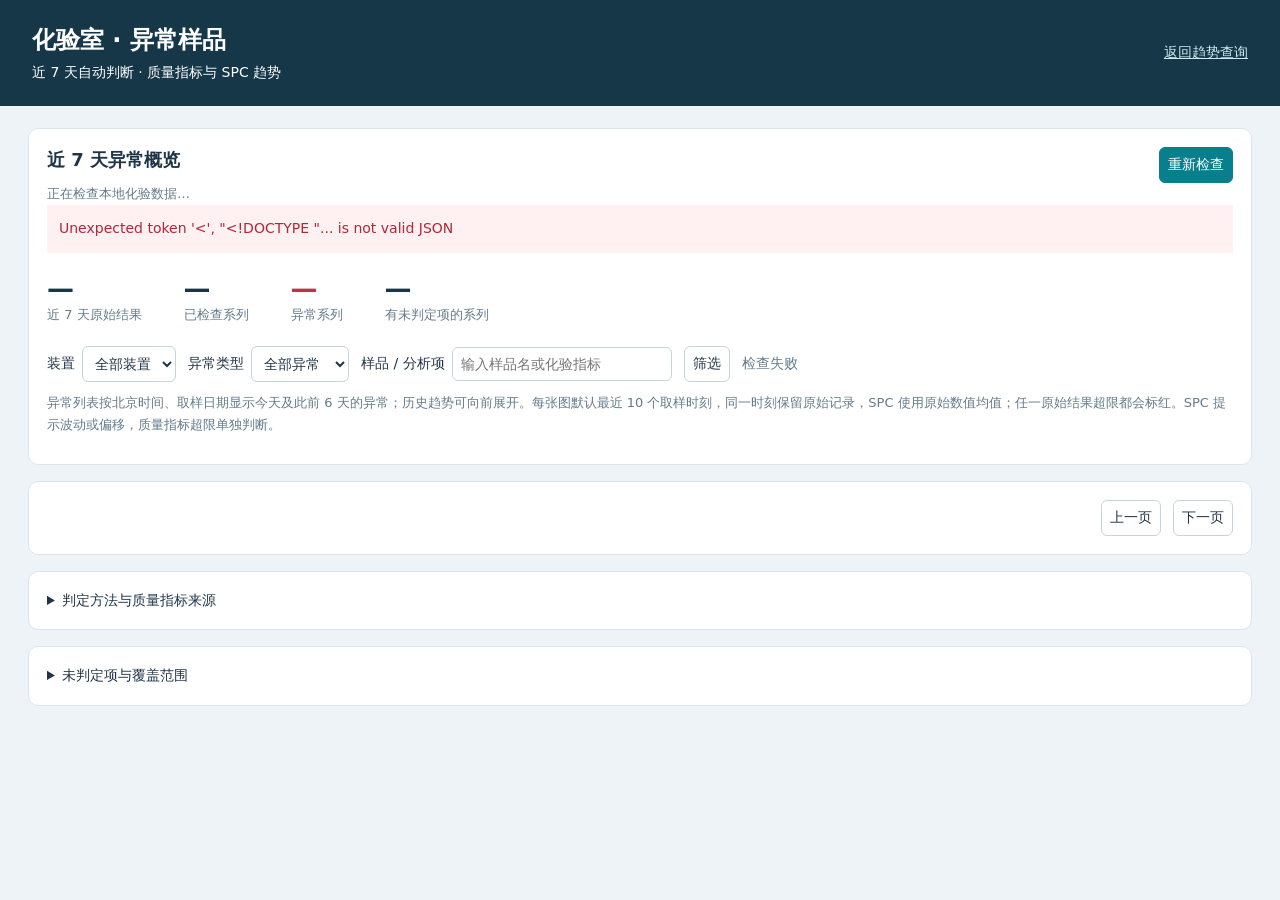
==== templates/anomalies.html @ 015050c6 "Add recent lab anomaly monitoring with SPC and F0 limits" ====
<!doctype html>
<html lang="zh-CN"><head><meta charset="utf-8"><meta name="viewport" content="width=device-width,initial-scale=1"><link rel="icon" href="data:,"><title>化验室 · 异常样品</title>
<style>
:root{font-family:"Microsoft YaHei",system-ui,sans-serif;color:#203547;background:#eef3f7;font-size:14px}*{box-sizing:border-box}body{margin:0}header{background:#153748;color:white;padding:24px 32px;display:flex;justify-content:space-between;align-items:center;gap:20px}header h1{font-size:24px;margin:0 0 8px}a{color:#087f8c}header a{color:#cbeaf0}main{max-width:1520px;margin:auto;padding:22px 28px}section,article,details.rules{background:white;border:1px solid #dce5ec;border-radius:10px;padding:18px;margin-bottom:16px}h2{font-size:18px;margin:0 0 10px}h3{font-size:17px;margin:0}p{line-height:1.75;margin:10px 0}.row{display:flex;gap:12px;align-items:center;flex-wrap:wrap}.between{justify-content:space-between}.muted{color:#647b8b;font-size:13px;line-height:1.7}.metrics{display:flex;gap:42px;flex-wrap:wrap;margin:20px 0}.metrics b{display:block;font-size:27px;color:#153748}.metrics .red b{color:#bb3545}button,input,select{font:inherit;border:1px solid #c6d4dd;border-radius:6px;padding:8px;background:white;color:#203547}button{cursor:pointer}button.primary{background:#087f8c;color:white;border-color:#087f8c}button:disabled{opacity:.5;cursor:wait}label{display:flex;align-items:center;gap:7px}.warning{background:#fff4df;color:#855208;border-left:4px solid #e7ad43;padding:12px;line-height:1.8;margin:12px 0}.error{background:#fff0f1;color:#af2839;padding:12px;line-height:1.7}.badge{display:inline-block;padding:4px 9px;border-radius:12px;background:#fff0f1;color:#b02b3b;font-size:12px;margin-right:5px}.badge.spc{background:#fff3e4;color:#a35b10}.card-head{margin-bottom:15px}.chart svg{width:100%;height:auto;display:block;min-height:230px}.legend{gap:18px;margin:8px 0}.legend span{display:flex;gap:6px;align-items:center;font-size:12px}.dot{display:inline-block;width:9px;height:9px;border-radius:50%;background:#087f8c}.dot.bad{background:#c63245}.card-message{background:#f4f8fa;padding:10px;border-radius:6px;line-height:1.8;margin:12px 0}.reasons{color:#9e2938;margin:8px 0;padding-left:20px;line-height:1.8}.table-wrap{overflow:auto;max-height:420px}table{border-collapse:collapse;width:100%;font-size:12px;min-width:700px}td,th{padding:9px;border-bottom:1px solid #e5edf2;text-align:left;vertical-align:top}th{background:#f4f7fa;position:sticky;top:0}tr.abnormal{background:#fff3f4;color:#a62a3b}summary{cursor:pointer;line-height:1.8}details.rules{padding:16px 18px}.empty{padding:45px 20px;text-align:center;line-height:2;color:#647b8b}.tooltip{position:fixed;max-width:390px;white-space:pre-line;pointer-events:none;background:#153748;color:white;padding:12px;border-radius:6px;font-size:12px;line-height:1.6;z-index:10;display:none}.spinner{color:#647b8b}.chart-error{color:#a62a3b}input[type=search]{min-width:220px}@media(max-width:700px){header{padding:18px;align-items:flex-start}header h1{font-size:21px}main{padding:12px}.metrics{gap:22px}.dates{align-items:flex-start}.dates label{flex-direction:column;align-items:flex-start}.chart svg{min-height:170px}article{padding:13px}}
</style></head><body>
<header><div><h1>化验室 · 异常样品</h1><div>近 7 天自动判断 · 质量指标与 SPC 趋势</div></div><a href="/lims">返回趋势查询</a></header>
<main><section><div class="row between"><h2>近 7 天异常概览</h2><button id="refresh" class="primary">重新检查</button></div>
<div id="window" class="muted">正在检查本地化验数据…</div><div id="error" role="alert" class="error" hidden></div><div id="freshness" class="warning" hidden></div>
<div class="metrics"><div><b id="records">—</b><span class="muted">近 7 天原始结果</span></div><div><b id="checked">—</b><span class="muted">已检查系列</span></div><div class="red"><b id="badCount">—</b><span class="muted">异常系列</span></div><div><b id="pendingCount">—</b><span class="muted">有未判定项的系列</span></div></div>
<div class="row"><label>装置 <select id="plant"><option value="">全部装置</option></select></label><label>异常类型 <select id="kind"><option value="">全部异常</option><option value="spec">指标超限</option><option value="spc">SPC 异常</option></select></label><label>样品 / 分析项 <input id="search" type="search" placeholder="输入样品名或化验指标"></label><button id="filter">筛选</button><span id="loading" class="spinner" aria-live="polite"></span></div>
<p class="muted">异常列表按北京时间、取样日期显示今天及此前 6 天的异常；历史趋势可向前展开。每张图默认最近 10 个取样时刻，同一时刻保留原始记录，SPC 使用原始数值均值；任一原始结果超限都会标红。SPC 提示波动或偏移，质量指标超限单独判断。</p>
</section>
<div id="cards" aria-live="polite"></div><section class="row between"><span id="pages" class="muted"></span><div class="row"><button id="prev">上一页</button><button id="next">下一页</button></div></section>
<details class="rules"><summary>判定方法与质量指标来源</summary><div id="method" class="muted"></div><p id="productStatus" class="warning"></p><div id="ruleList" class="table-wrap"></div></details>
<details class="rules"><summary id="pendingSummary">未判定项与覆盖范围</summary><p class="muted">未匹配限值、单位未确认、运行条件缺失、文本结果和 SPC 历史不足均列为未判定，不自动认定合格。这里最多展示 100 个系列。</p><div id="pendingList" class="table-wrap"></div></details>
</main><div id="tip" class="tooltip"></div>
<script>
const $=id=>document.getElementById(id);let page=1,requestId=0;
const node=(tag,text='',className='')=>{const n=document.createElement(tag);n.textContent=text;if(className)n.className=className;return n};
const number=v=>v==null?'—':Number(v.toPrecision(6)).toString();
async function api(path){const response=await fetch(path);const result=await response.json();if(!response.ok)throw Error(result.error||'请求失败');return result}
function table(headers,rows){const t=node('table'),head=node('thead'),tr=node('tr');headers.forEach(h=>tr.append(node('th',h)));head.append(tr);t.append(head);const body=node('tbody');for(const row of rows){const r=node('tr');row.forEach(v=>r.append(node('td',v==null?'—':String(v))));body.append(r)}t.append(body);return t}
function svgNode(tag,attrs={},text=''){const n=document.createElementNS('http://www.w3.org/2000/svg',tag);for(const[k,v]of Object.entries(attrs))n.setAttribute(k,v);n.textContent=text;return n}
function plot(root,data){
 root.replaceChildren();$('tip').style.display='none';const points=data.points,finite=points.filter(p=>Number.isFinite(p.value));
 for(const p of points.filter(p=>p.abnormal&&p.value==null))root.append(node('p',p.sampled_at.slice(0,10)+' · 文本异常：'+p.result_raw,'badge'));
 if(!finite.length){root.append(node('p','此范围没有原始数值测点；文本结果和触发原因见下方明细。','muted'));return}
 const W=1100,H=330,L=72,R=125,T=25,B=45;
 const times=points.map(p=>Date.parse(p.sampled_at.replace(' ','T')+'+08:00')),minT=Math.min(...times),maxT=Math.max(...times);
 const bounds=finite.flatMap(p=>[p.value,...(p.baseline?[p.baseline.lower,p.baseline.upper]:[])]);
 const limits=[];for(const r of data.specs||[]){if(r.condition)continue;const scale=unitFactor(data.unit,r.unit);if(scale==null)continue;const active=points.some(p=>p.sampled_at.slice(0,10)>=r.effective);if(!active)continue;for(const [v,label]of[[r.lower,'指标下限'],[r.upper,'指标上限']])if(v!=null){limits.push({v:v/scale,label:label+' '+number(v/scale),start:Date.parse(r.effective+'T00:00:00+08:00')});bounds.push(v/scale)}}
 let low=Math.min(...bounds),high=Math.max(...bounds);const pad=(high-low)*.13||Math.max(Math.abs(high)*.05,.1);low-=pad;high+=pad;
 const x=t=>L+(maxT===minT?.5:(t-minT)/(maxT-minT))*(W-L-R),y=v=>T+(high-v)/(high-low)*(H-T-B);
 const svg=svgNode('svg',{viewBox:`0 0 ${W} ${H}`,role:'img','aria-label':`${data.sample} ${data.analyte}，${points.length}个时刻，红色为异常`});
 for(let i=0;i<5;i++){const v=low+(high-low)*i/4,yy=y(v);svg.append(svgNode('line',{x1:L,x2:W-R,y1:yy,y2:yy,stroke:'#e2eaf0'}),svgNode('text',{x:L-9,y:yy+4,'text-anchor':'end',fill:'#647b8b','font-size':12},number(v)))}
 for(const b of limits){svg.append(svgNode('line',{x1:x(Math.max(minT,b.start)),x2:W-R,y1:y(b.v),y2:y(b.v),stroke:'#9a66aa','stroke-dasharray':'8 4'}),svgNode('text',{x:W-R+8,y:y(b.v)+4,fill:'#88589a','font-size':11},b.label))}
 for(const [field,color]of[['lower','#d09855'],['center','#91a3ae'],['upper','#d09855']]){let path='',open=false;for(let i=0;i<points.length;i++){const b=points[i].baseline;if(!b){open=false;continue}path+=(open?'L':'M')+x(times[i])+','+y(b[field])+' ';open=true}svg.append(svgNode('path',{d:path,fill:'none',stroke:color,'stroke-width':1,'stroke-dasharray':'4 4','data-baseline':field}))}
 let path='',open=false;for(let i=0;i<points.length;i++){const p=points[i];if(p.value==null){open=false;continue}path+=(open?'L':'M')+x(times[i])+','+y(p.value)+' ';open=true}svg.append(svgNode('path',{d:path,fill:'none',stroke:'#087f8c','stroke-width':2}));
 const tickIndexes=new Set();for(let i=0;i<Math.min(6,points.length);i++)tickIndexes.add(Math.round(i*(points.length-1)/Math.max(1,Math.min(6,points.length)-1)));
 for(const i of tickIndexes)svg.append(svgNode('text',{x:x(times[i]),y:H-14,'text-anchor':'middle',fill:'#647b8b','font-size':11},points[i].sampled_at.slice(0,10)));
 for(let i=0;i<points.length;i++){const p=points[i];if(p.value==null)continue;const color=p.abnormal?'#c63245':'#087f8c';const title=`${p.sampled_at}\n数值均值 ${number(p.value)} ${data.unit}\n原始结果：${p.result_raw}\n${p.reasons.map(r=>r.message+' · '+r.source).join('\n')||'未触发异常规则'}${p.pending.length?'\n未判定：'+p.pending.join('；'):''}`;
 const c=svgNode('circle',{cx:x(times[i]),cy:y(p.value),r:p.abnormal?5:3.5,fill:color,stroke:'white','stroke-width':1.3,tabindex:0,'aria-label':title,class:p.abnormal?'anomaly-point':'normal-point'});c.append(svgNode('title',{},title));const show=e=>{const tip=$('tip');tip.textContent=title;tip.style.display='block';const r=c.getBoundingClientRect();tip.style.left=Math.max(8,Math.min((e.clientX??r.x)+12,innerWidth-400))+'px';tip.style.top=Math.max(8,Math.min((e.clientY??r.y)+12,innerHeight-tip.offsetHeight-10))+'px'};c.onpointermove=show;c.onfocus=show;c.onpointerleave=c.onblur=()=>$('tip').style.display='none';svg.append(c);
 if(points.length<=20)svg.append(svgNode('text',{x:x(times[i]),y:y(p.value)-11,'text-anchor':'middle',fill:color,'font-size':11},number(p.value)))}
 root.append(svg);const legend=node('div','','row legend');for(const [text,cls]of[['一般测点','dot'],['异常测点','dot bad']]){const s=node('span',text);s.prepend(node('i','',cls));legend.append(s)}legend.append(node('span','橙色虚线：此前基线±3σ；灰色：中心线；紫色：适用指标限值'));root.append(legend);
}
function unitFactor(source,target){const norm=v=>v.normalize('NFKC').replace(/\s|[{}]/g,'').toLowerCase();const aliases={'%w/w':'%','w/%':'%','wt%':'%','%(w/w)':'%','g/ml':'g/cm3'};const s=aliases[norm(source)]||norm(source),t=aliases[norm(target)]||norm(target);if(s===t||(t==='1'&&!s))return 1;return {'g/m3|mg/m3':1000,'mg/m3|g/m3':.001,'kg/m3|g/cm3':.001,'g/cm3|kg/m3':1000}[s+'|'+t]??null}
function detailRows(root,data){root.replaceChildren();const t=table(['取样时间','均值 / 原始结果','判定与触发原因','未判定项'],data.points.map(p=>[p.sampled_at,number(p.value)+' '+data.unit+' / '+p.result_raw,p.reasons.map(r=>r.message+'（'+r.source+'）').join('；')||'未触发异常规则',p.pending.join('；')]));[...t.querySelectorAll('tbody tr')].forEach((r,i)=>{if(data.points[i].abnormal)r.className='abnormal'});root.append(t)}
function card(item){
 const article=node('article'),head=node('div','','row between card-head'),title=node('div');title.append(node('h3',item.plant+' / '+item.sample+' / '+item.analyte),node('div',(item.unit||'无单位')+' · '+(item.sample_type||'未标明类型')+' · 最近异常 '+item.last_abnormal.slice(0,10),'muted'));const tags=node('div');for(const kind of item.kinds)tags.append(node('span',kind==='spec'?'指标超限':'SPC 异常','badge '+(kind==='spc'?'spc':'')));head.append(title,tags);article.append(head);
 const info=node('div',`近7天 ${item.abnormal_points} 个异常时刻；最新结果 ${item.latest.result_raw} ${item.unit}（${item.latest.sampled_at.slice(0,10)}，${item.latest.abnormal?'异常':'未触发异常规则'}）`,'card-message');article.append(info);
 const reasons=node('ul','','reasons');for(const r of item.reasons)reasons.append(node('li',r.message+' · '+r.source));article.append(reasons);
 const controls=node('div','','row dates'),start=node('input'),end=node('input');start.type=end.type='date';start.setAttribute('aria-label','趋势开始日期');end.setAttribute('aria-label','趋势结束日期');for(const [text,input]of[['开始',start],['结束',end]]){const label=node('label',text);label.append(input);controls.append(label)}const apply=node('button','按日期查看'),reset=node('button','最近10点'),state=node('span','默认最近10个取样时刻','muted');controls.append(apply,reset,state);article.append(controls);const plotRoot=node('div','','chart');article.append(plotRoot);plot(plotRoot,item);
 const details=node('details'),summary=node('summary','测点明细与判定依据'),rows=node('div','','table-wrap');details.append(summary,rows);detailRows(rows,item);article.append(details);
 let id=0;async function update(defaultMode){const active=++id;apply.disabled=reset.disabled=true;state.textContent='加载中…';try{const p=new URLSearchParams(Object.fromEntries(['plant','sample','analyte','unit','sample_type'].map(k=>[k,item[k]])));if(!defaultMode){if(!start.value||!end.value)throw Error('请填写开始和结束日期');p.set('start',start.value);p.set('end',end.value)}const data=await api('/api/lims/anomaly-trend?'+p);if(active!==id)return;plot(plotRoot,data);detailRows(rows,data);if(defaultMode){start.value=end.value=''}state.textContent=(defaultMode?'最近10点':'自定义范围')+' · '+data.points.length+' 个时刻';state.className='muted'}catch(e){if(active===id){state.textContent=e.message;state.className='chart-error'}}finally{if(active===id)apply.disabled=reset.disabled=false}}
 apply.onclick=()=>update(false);reset.onclick=()=>update(true);return article;
}
async function refresh(){const id=++requestId;$('loading').textContent='检查中…';$('error').hidden=true;try{const p=new URLSearchParams({page,plant:$('plant').value,kind:$('kind').value,search:$('search').value});const d=await api('/api/lims/anomalies?'+p);if(id!==requestId)return;$('window').textContent=d.window_start+' 至 '+d.window_end+'（北京时间，按取样日期） · 本地最新取样 '+(d.latest_sample||'无数据');for(const [id,value]of[['records',d.recent_records],['checked',d.checked_series],['badCount',d.abnormal_series],['pendingCount',d.pending_count]])$(id).textContent=value.toLocaleString();$('freshness').hidden=!d.stale;$('freshness').textContent='本地数据库没有近7天的取样数据。请更新采集数据后重新检查；历史异常不会替代近7天异常。';const plant=$('plant').value;$('plant').replaceChildren(new Option('全部装置',''),...[...new Set([...d.plants,...(plant?[plant]:[])])].map(v=>new Option(v,v)));$('plant').value=plant;$('cards').replaceChildren(...d.items.map(card));if(!d.items.length)$('cards').append(node('section',d.stale?'当前没有近7天可检查数据。':d.checked_series?'当前筛选未发现近7天异常，请同时查看未判定项。':'近7天没有化验结果。','empty'));$('pages').textContent=`筛选后 ${d.total} 个异常系列 · 第 ${page} / ${Math.max(1,Math.ceil(d.total/d.page_size))} 页`;$('prev').disabled=page<=1;$('next').disabled=page*d.page_size>=d.total;$('productStatus').textContent=d.product_status;$('pendingSummary').textContent=`未判定项与覆盖范围（${d.pending_count} 个系列）`;$('pendingList').replaceChildren(table(['装置 / 样品 / 分析项','单位 / 类型','未判定说明'],d.pending_series.map(s=>[s.plant+' / '+s.sample+' / '+s.analyte,s.unit+' / '+s.sample_type,s.messages.join('；')])));if(d.pending_truncated)$('pendingList').append(node('p','已显示前100个系列。','muted'));$('loading').textContent='检查完成'}catch(e){if(id===requestId){$('error').hidden=false;$('error').textContent=e.message;$('cards').replaceChildren();$('loading').textContent='检查失败';for(const id of ['records','checked','badCount','pendingCount'])$(id).textContent='—'}}}
$('refresh').onclick=$('filter').onclick=()=>{page=1;refresh()};$('plant').onchange=$('kind').onchange=()=>{page=1;refresh()};$('search').onkeydown=e=>{if(e.key==='Enter'){page=1;refresh()}};$('prev').onclick=()=>{page--;refresh()};$('next').onclick=()=>{page++;refresh()};
(async()=>{await refresh();try{const d=await api('/api/lims/anomaly-rules');$('method').append(node('p',d.baseline+' 文本、检出限及PBI换算值不纳入SPC。每个测点仅使用此前数据，改变图表范围不会改变其判定。'),node('p',Object.entries(d.spc_rules).map(([k,v])=>k+'：'+v).join('；')));const link=node('a','SPC 规则参考：NIST');link.href=d.spc_source;link.target='_blank';link.rel='noopener';$('method').append(link);$('ruleList').append(table(['条目 / 来源页','装置 / 取样位置','分析项','限值 / 生效日期','适用条件 / 说明'],d.rules.map(r=>[r.id+' / 第'+r.page+'页',r.plants.join('、')+' / '+r.samples.join('、'),r.analytes.join('、'),r.limits+' / '+r.effective,(r.condition||'')+' '+(r.note||'')+(r.allowed_text?'；定性允许：'+r.allowed_text.join('、'):'')])))}catch(e){$('method').textContent='无法加载判定方法：'+e.message}})();
</script></body></html>
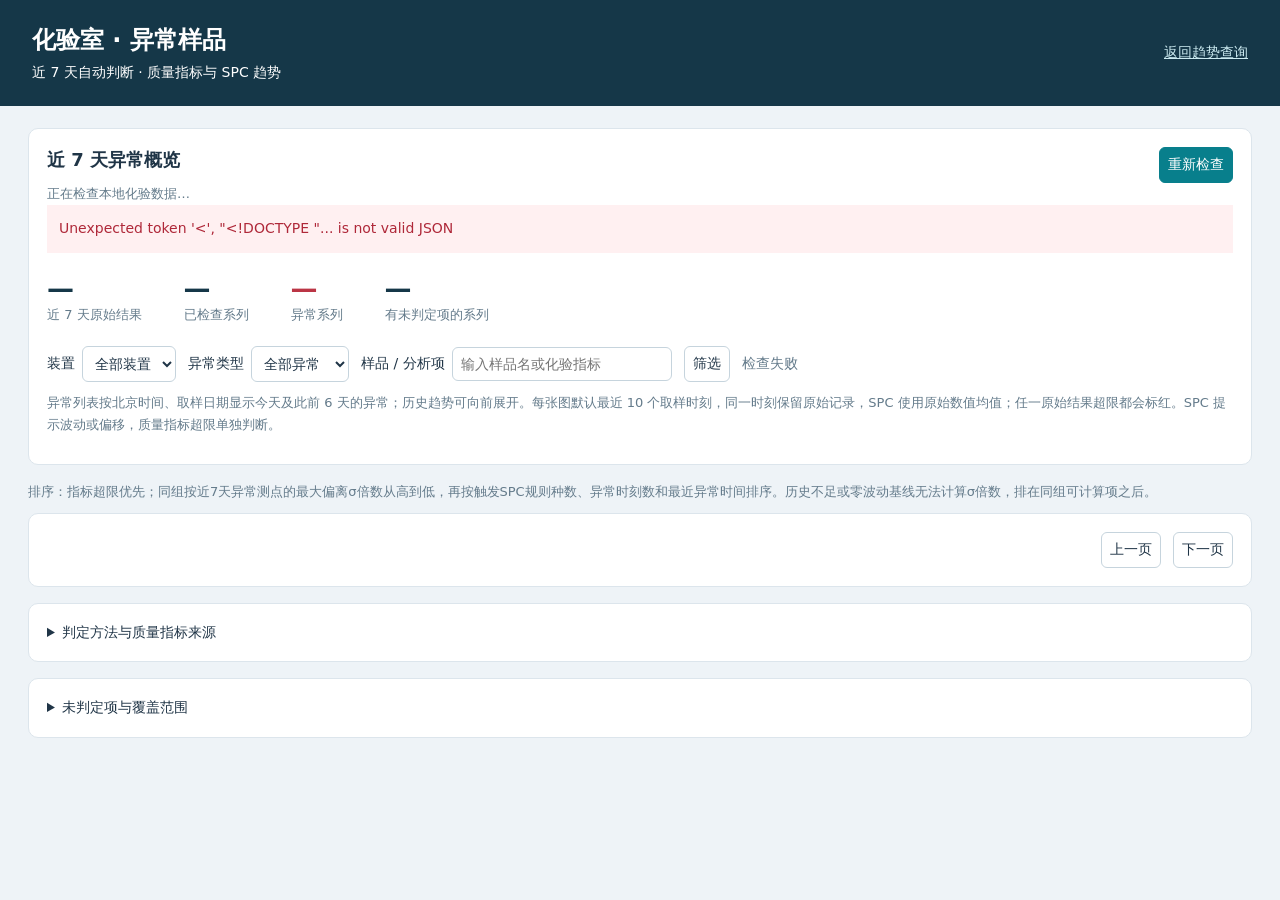
==== commit 657c2224: "Prioritize specification violations and rank SPC severity" ====
--- a/templates/anomalies.html
+++ b/templates/anomalies.html
@@ -10,6 +10,7 @@
 <div class="row"><label>装置 <select id="plant"><option value="">全部装置</option></select></label><label>异常类型 <select id="kind"><option value="">全部异常</option><option value="spec">指标超限</option><option value="spc">SPC 异常</option></select></label><label>样品 / 分析项 <input id="search" type="search" placeholder="输入样品名或化验指标"></label><button id="filter">筛选</button><span id="loading" class="spinner" aria-live="polite"></span></div>
 <p class="muted">异常列表按北京时间、取样日期显示今天及此前 6 天的异常；历史趋势可向前展开。每张图默认最近 10 个取样时刻，同一时刻保留原始记录，SPC 使用原始数值均值；任一原始结果超限都会标红。SPC 提示波动或偏移，质量指标超限单独判断。</p>
 </section>
+<p class="muted">排序：指标超限优先；同组按近7天异常测点的最大偏离σ倍数从高到低，再按触发SPC规则种数、异常时刻数和最近异常时间排序。历史不足或零波动基线无法计算σ倍数，排在同组可计算项之后。</p>
 <div id="cards" aria-live="polite"></div><section class="row between"><span id="pages" class="muted"></span><div class="row"><button id="prev">上一页</button><button id="next">下一页</button></div></section>
 <details class="rules"><summary>判定方法与质量指标来源</summary><div id="method" class="muted"></div><p id="productStatus" class="warning"></p><div id="ruleList" class="table-wrap"></div></details>
 <details class="rules"><summary id="pendingSummary">未判定项与覆盖范围</summary><p class="muted">未匹配限值、单位未确认、运行条件缺失、文本结果和 SPC 历史不足均列为未判定，不自动认定合格。这里最多展示 100 个系列。</p><div id="pendingList" class="table-wrap"></div></details>
@@ -48,7 +49,8 @@
 function card(item){
  const article=node('article'),head=node('div','','row between card-head'),title=node('div');title.append(node('h3',item.plant+' / '+item.sample+' / '+item.analyte),node('div',(item.unit||'无单位')+' · '+(item.sample_type||'未标明类型')+' · 最近异常 '+item.last_abnormal.slice(0,10),'muted'));const tags=node('div');for(const kind of item.kinds)tags.append(node('span',kind==='spec'?'指标超限':'SPC 异常','badge '+(kind==='spc'?'spc':'')));head.append(title,tags);article.append(head);
  const info=node('div',`近7天 ${item.abnormal_points} 个异常时刻；最新结果 ${item.latest.result_raw} ${item.unit}（${item.latest.sampled_at.slice(0,10)}，${item.latest.abnormal?'异常':'未触发异常规则'}）`,'card-message');article.append(info);
- const reasons=node('ul','','reasons');for(const r of item.reasons)reasons.append(node('li',r.message+' · '+r.source));article.append(reasons);
+ const priority=item.severity;article.append(node('p',`排序依据：最大偏离 ${priority.max_sigma==null?'无法计算':number(priority.max_sigma)+'σ'} · ${priority.spc_rule_count} 种SPC规则 · 对应测点 ${priority.point.sampled_at.slice(0,10)}`,'muted'));
+ const reasons=node('ul','','reasons');for(const r of priority.point.reasons)reasons.append(node('li',r.message+' · '+r.source));article.append(reasons);
  const controls=node('div','','row dates'),start=node('input'),end=node('input');start.type=end.type='date';start.setAttribute('aria-label','趋势开始日期');end.setAttribute('aria-label','趋势结束日期');for(const [text,input]of[['开始',start],['结束',end]]){const label=node('label',text);label.append(input);controls.append(label)}const apply=node('button','按日期查看'),reset=node('button','最近10点'),state=node('span','默认最近10个取样时刻','muted');controls.append(apply,reset,state);article.append(controls);const plotRoot=node('div','','chart');article.append(plotRoot);plot(plotRoot,item);
  const details=node('details'),summary=node('summary','测点明细与判定依据'),rows=node('div','','table-wrap');details.append(summary,rows);detailRows(rows,item);article.append(details);
  let id=0;async function update(defaultMode){const active=++id;apply.disabled=reset.disabled=true;state.textContent='加载中…';try{const p=new URLSearchParams(Object.fromEntries(['plant','sample','analyte','unit','sample_type'].map(k=>[k,item[k]])));if(!defaultMode){if(!start.value||!end.value)throw Error('请填写开始和结束日期');p.set('start',start.value);p.set('end',end.value)}const data=await api('/api/lims/anomaly-trend?'+p);if(active!==id)return;plot(plotRoot,data);detailRows(rows,data);if(defaultMode){start.value=end.value=''}state.textContent=(defaultMode?'最近10点':'自定义范围')+' · '+data.points.length+' 个时刻';state.className='muted'}catch(e){if(active===id){state.textContent=e.message;state.className='chart-error'}}finally{if(active===id)apply.disabled=reset.disabled=false}}
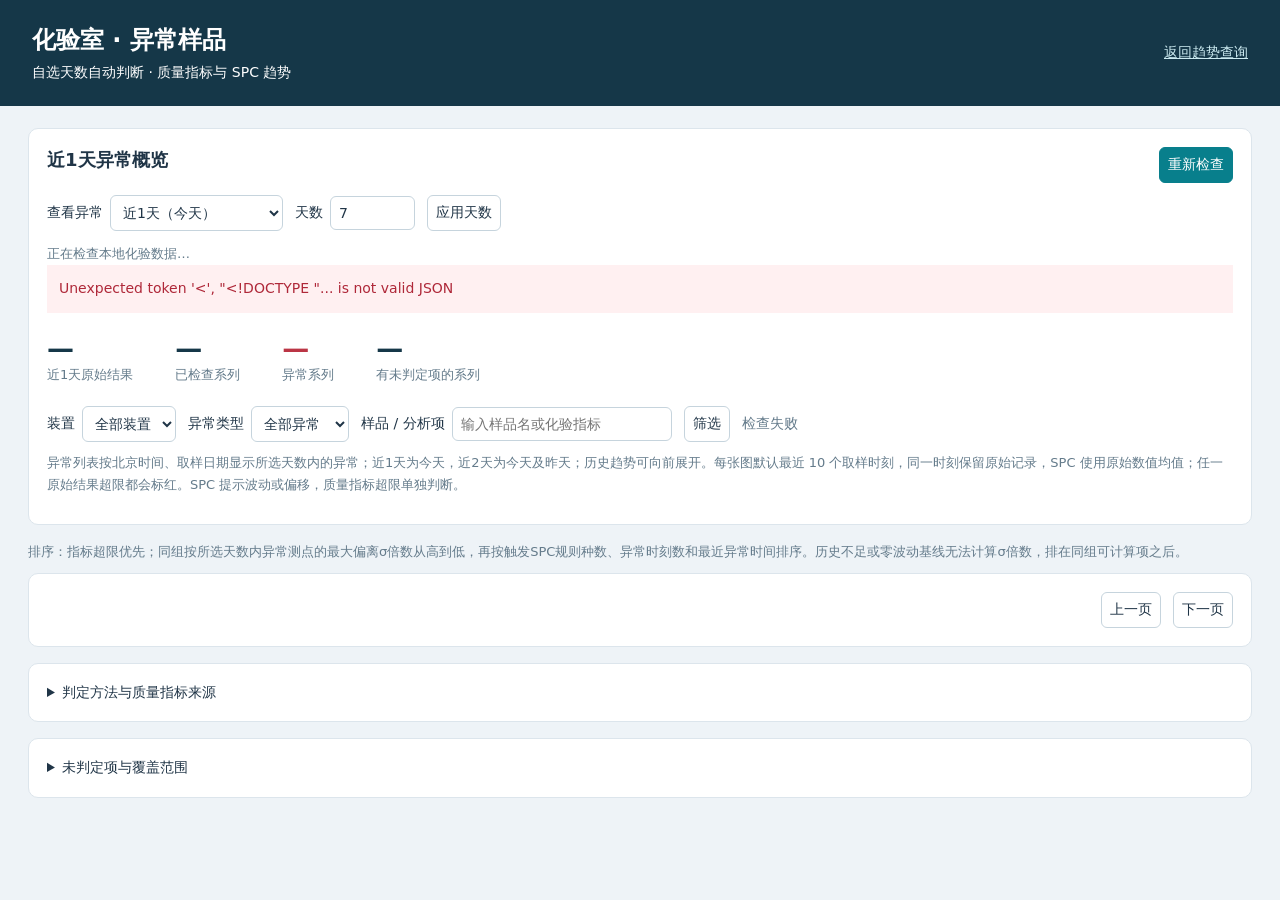
==== commit 5ae1da68: "Allow configurable recent anomaly windows with daily presets" ====
--- a/templates/anomalies.html
+++ b/templates/anomalies.html
@@ -1,22 +1,24 @@
 <!doctype html>
 <html lang="zh-CN"><head><meta charset="utf-8"><meta name="viewport" content="width=device-width,initial-scale=1"><link rel="icon" href="data:,"><title>化验室 · 异常样品</title>
+<script src="/lims-assets/device.js"></script>
 <style>
 :root{font-family:"Microsoft YaHei",system-ui,sans-serif;color:#203547;background:#eef3f7;font-size:14px}*{box-sizing:border-box}body{margin:0}header{background:#153748;color:white;padding:24px 32px;display:flex;justify-content:space-between;align-items:center;gap:20px}header h1{font-size:24px;margin:0 0 8px}a{color:#087f8c}header a{color:#cbeaf0}main{max-width:1520px;margin:auto;padding:22px 28px}section,article,details.rules{background:white;border:1px solid #dce5ec;border-radius:10px;padding:18px;margin-bottom:16px}h2{font-size:18px;margin:0 0 10px}h3{font-size:17px;margin:0}p{line-height:1.75;margin:10px 0}.row{display:flex;gap:12px;align-items:center;flex-wrap:wrap}.between{justify-content:space-between}.muted{color:#647b8b;font-size:13px;line-height:1.7}.metrics{display:flex;gap:42px;flex-wrap:wrap;margin:20px 0}.metrics b{display:block;font-size:27px;color:#153748}.metrics .red b{color:#bb3545}button,input,select{font:inherit;border:1px solid #c6d4dd;border-radius:6px;padding:8px;background:white;color:#203547}button{cursor:pointer}button.primary{background:#087f8c;color:white;border-color:#087f8c}button:disabled{opacity:.5;cursor:wait}label{display:flex;align-items:center;gap:7px}.warning{background:#fff4df;color:#855208;border-left:4px solid #e7ad43;padding:12px;line-height:1.8;margin:12px 0}.error{background:#fff0f1;color:#af2839;padding:12px;line-height:1.7}.badge{display:inline-block;padding:4px 9px;border-radius:12px;background:#fff0f1;color:#b02b3b;font-size:12px;margin-right:5px}.badge.spc{background:#fff3e4;color:#a35b10}.card-head{margin-bottom:15px}.chart svg{width:100%;height:auto;display:block;min-height:230px}.legend{gap:18px;margin:8px 0}.legend span{display:flex;gap:6px;align-items:center;font-size:12px}.dot{display:inline-block;width:9px;height:9px;border-radius:50%;background:#087f8c}.dot.bad{background:#c63245}.card-message{background:#f4f8fa;padding:10px;border-radius:6px;line-height:1.8;margin:12px 0}.reasons{color:#9e2938;margin:8px 0;padding-left:20px;line-height:1.8}.table-wrap{overflow:auto;max-height:420px}table{border-collapse:collapse;width:100%;font-size:12px;min-width:700px}td,th{padding:9px;border-bottom:1px solid #e5edf2;text-align:left;vertical-align:top}th{background:#f4f7fa;position:sticky;top:0}tr.abnormal{background:#fff3f4;color:#a62a3b}summary{cursor:pointer;line-height:1.8}details.rules{padding:16px 18px}.empty{padding:45px 20px;text-align:center;line-height:2;color:#647b8b}.tooltip{position:fixed;max-width:390px;white-space:pre-line;pointer-events:none;background:#153748;color:white;padding:12px;border-radius:6px;font-size:12px;line-height:1.6;z-index:10;display:none}.spinner{color:#647b8b}.chart-error{color:#a62a3b}input[type=search]{min-width:220px}@media(max-width:700px){header{padding:18px;align-items:flex-start}header h1{font-size:21px}main{padding:12px}.metrics{gap:22px}.dates{align-items:flex-start}.dates label{flex-direction:column;align-items:flex-start}.chart svg{min-height:170px}article{padding:13px}}
-</style></head><body>
-<header><div><h1>化验室 · 异常样品</h1><div>近 7 天自动判断 · 质量指标与 SPC 趋势</div></div><a href="/lims">返回趋势查询</a></header>
-<main><section><div class="row between"><h2>近 7 天异常概览</h2><button id="refresh" class="primary">重新检查</button></div>
+</style><link rel="stylesheet" href="/lims-assets/mobile.css"></head><body>
+<header><div><h1>化验室 · 异常样品</h1><div>自选天数自动判断 · 质量指标与 SPC 趋势</div></div><a href="/lims">返回趋势查询</a></header>
+<main><section><div class="row between"><h2 id="overviewTitle">近1天异常概览</h2><button id="refresh" class="primary">重新检查</button></div>
+<div class="row" style="margin:12px 0"><label>查看异常 <select id="recentDays" aria-label="异常查看天数"><option value="1">近1天（今天）</option><option value="2">近2天（今天及昨天）</option><option value="3">近3天</option><option value="7">近7天</option><option value="14">近14天</option><option value="30">近30天</option><option value="custom">自定义</option></select></label><label id="customDaysLabel" hidden>天数 <input id="customDays" aria-label="自定义异常天数" type="number" min="1" max="90" step="1" value="7" style="width:85px"></label><button id="applyDays">应用天数</button></div>
 <div id="window" class="muted">正在检查本地化验数据…</div><div id="error" role="alert" class="error" hidden></div><div id="freshness" class="warning" hidden></div>
-<div class="metrics"><div><b id="records">—</b><span class="muted">近 7 天原始结果</span></div><div><b id="checked">—</b><span class="muted">已检查系列</span></div><div class="red"><b id="badCount">—</b><span class="muted">异常系列</span></div><div><b id="pendingCount">—</b><span class="muted">有未判定项的系列</span></div></div>
+<div class="metrics"><div><b id="records">—</b><span class="muted" id="recordsLabel">近1天原始结果</span></div><div><b id="checked">—</b><span class="muted">已检查系列</span></div><div class="red"><b id="badCount">—</b><span class="muted">异常系列</span></div><div><b id="pendingCount">—</b><span class="muted">有未判定项的系列</span></div></div>
 <div class="row"><label>装置 <select id="plant"><option value="">全部装置</option></select></label><label>异常类型 <select id="kind"><option value="">全部异常</option><option value="spec">指标超限</option><option value="spc">SPC 异常</option></select></label><label>样品 / 分析项 <input id="search" type="search" placeholder="输入样品名或化验指标"></label><button id="filter">筛选</button><span id="loading" class="spinner" aria-live="polite"></span></div>
-<p class="muted">异常列表按北京时间、取样日期显示今天及此前 6 天的异常；历史趋势可向前展开。每张图默认最近 10 个取样时刻，同一时刻保留原始记录，SPC 使用原始数值均值；任一原始结果超限都会标红。SPC 提示波动或偏移，质量指标超限单独判断。</p>
+<p class="muted">异常列表按北京时间、取样日期显示所选天数内的异常；近1天为今天，近2天为今天及昨天；历史趋势可向前展开。每张图默认最近 10 个取样时刻，同一时刻保留原始记录，SPC 使用原始数值均值；任一原始结果超限都会标红。SPC 提示波动或偏移，质量指标超限单独判断。</p>
 </section>
-<p class="muted">排序：指标超限优先；同组按近7天异常测点的最大偏离σ倍数从高到低，再按触发SPC规则种数、异常时刻数和最近异常时间排序。历史不足或零波动基线无法计算σ倍数，排在同组可计算项之后。</p>
+<p class="muted">排序：指标超限优先；同组按所选天数内异常测点的最大偏离σ倍数从高到低，再按触发SPC规则种数、异常时刻数和最近异常时间排序。历史不足或零波动基线无法计算σ倍数，排在同组可计算项之后。</p>
 <div id="cards" aria-live="polite"></div><section class="row between"><span id="pages" class="muted"></span><div class="row"><button id="prev">上一页</button><button id="next">下一页</button></div></section>
 <details class="rules"><summary>判定方法与质量指标来源</summary><div id="method" class="muted"></div><p id="productStatus" class="warning"></p><div id="ruleList" class="table-wrap"></div></details>
 <details class="rules"><summary id="pendingSummary">未判定项与覆盖范围</summary><p class="muted">未匹配限值、单位未确认、运行条件缺失、文本结果和 SPC 历史不足均列为未判定，不自动认定合格。这里最多展示 100 个系列。</p><div id="pendingList" class="table-wrap"></div></details>
 </main><div id="tip" class="tooltip"></div>
 <script>
-const $=id=>document.getElementById(id);let page=1,requestId=0;
+const $=id=>document.getElementById(id);let page=1,requestId=0,activeDays=1;
 const node=(tag,text='',className='')=>{const n=document.createElement(tag);n.textContent=text;if(className)n.className=className;return n};
 const number=v=>v==null?'—':Number(v.toPrecision(6)).toString();
 async function api(path){const response=await fetch(path);const result=await response.json();if(!response.ok)throw Error(result.error||'请求失败');return result}
@@ -26,7 +28,7 @@
  root.replaceChildren();$('tip').style.display='none';const points=data.points,finite=points.filter(p=>Number.isFinite(p.value));
  for(const p of points.filter(p=>p.abnormal&&p.value==null))root.append(node('p',p.sampled_at.slice(0,10)+' · 文本异常：'+p.result_raw,'badge'));
  if(!finite.length){root.append(node('p','此范围没有原始数值测点；文本结果和触发原因见下方明细。','muted'));return}
- const W=1100,H=330,L=72,R=125,T=25,B=45;
+ root._chartData=data;const mobile=window.LimsDevice?.isMobile();const W=mobile?480:1100,H=mobile?340:330,L=mobile?84:72,R=mobile?70:125,T=25,B=45;
  const times=points.map(p=>Date.parse(p.sampled_at.replace(' ','T')+'+08:00')),minT=Math.min(...times),maxT=Math.max(...times);
  const bounds=finite.flatMap(p=>[p.value,...(p.baseline?[p.baseline.lower,p.baseline.upper]:[])]);
  const limits=[];for(const r of data.specs||[]){if(r.condition)continue;const scale=unitFactor(data.unit,r.unit);if(scale==null)continue;const active=points.some(p=>p.sampled_at.slice(0,10)>=r.effective);if(!active)continue;for(const [v,label]of[[r.lower,'指标下限'],[r.upper,'指标上限']])if(v!=null){limits.push({v:v/scale,label:label+' '+number(v/scale),start:Date.parse(r.effective+'T00:00:00+08:00')});bounds.push(v/scale)}}
@@ -34,21 +36,21 @@
  const x=t=>L+(maxT===minT?.5:(t-minT)/(maxT-minT))*(W-L-R),y=v=>T+(high-v)/(high-low)*(H-T-B);
  const svg=svgNode('svg',{viewBox:`0 0 ${W} ${H}`,role:'img','aria-label':`${data.sample} ${data.analyte}，${points.length}个时刻，红色为异常`});
  for(let i=0;i<5;i++){const v=low+(high-low)*i/4,yy=y(v);svg.append(svgNode('line',{x1:L,x2:W-R,y1:yy,y2:yy,stroke:'#e2eaf0'}),svgNode('text',{x:L-9,y:yy+4,'text-anchor':'end',fill:'#647b8b','font-size':12},number(v)))}
- for(const b of limits){svg.append(svgNode('line',{x1:x(Math.max(minT,b.start)),x2:W-R,y1:y(b.v),y2:y(b.v),stroke:'#9a66aa','stroke-dasharray':'8 4'}),svgNode('text',{x:W-R+8,y:y(b.v)+4,fill:'#88589a','font-size':11},b.label))}
+ for(const b of limits){svg.append(svgNode('line',{x1:x(Math.max(minT,b.start)),x2:W-R,y1:y(b.v),y2:y(b.v),stroke:'#9a66aa','stroke-dasharray':'8 4'}),svgNode('text',{x:mobile?W-R-4:W-R+8,y:y(b.v)+4,'text-anchor':mobile?'end':'start',fill:'#88589a','font-size':11},b.label))}
  for(const [field,color]of[['lower','#d09855'],['center','#91a3ae'],['upper','#d09855']]){let path='',open=false;for(let i=0;i<points.length;i++){const b=points[i].baseline;if(!b){open=false;continue}path+=(open?'L':'M')+x(times[i])+','+y(b[field])+' ';open=true}svg.append(svgNode('path',{d:path,fill:'none',stroke:color,'stroke-width':1,'stroke-dasharray':'4 4','data-baseline':field}))}
  let path='',open=false;for(let i=0;i<points.length;i++){const p=points[i];if(p.value==null){open=false;continue}path+=(open?'L':'M')+x(times[i])+','+y(p.value)+' ';open=true}svg.append(svgNode('path',{d:path,fill:'none',stroke:'#087f8c','stroke-width':2}));
- const tickIndexes=new Set();for(let i=0;i<Math.min(6,points.length);i++)tickIndexes.add(Math.round(i*(points.length-1)/Math.max(1,Math.min(6,points.length)-1)));
- for(const i of tickIndexes)svg.append(svgNode('text',{x:x(times[i]),y:H-14,'text-anchor':'middle',fill:'#647b8b','font-size':11},points[i].sampled_at.slice(0,10)));
+ const tickIndexes=new Set();for(let i=0;i<Math.min(mobile?3:6,points.length);i++)tickIndexes.add(Math.round(i*(points.length-1)/Math.max(1,Math.min(mobile?3:6,points.length)-1)));
+ for(const i of tickIndexes)svg.append(svgNode('text',{x:x(times[i]),y:H-14,'text-anchor':'middle',fill:'#647b8b','font-size':11},points[i].sampled_at.slice(mobile?5:0,10)));
  for(let i=0;i<points.length;i++){const p=points[i];if(p.value==null)continue;const color=p.abnormal?'#c63245':'#087f8c';const title=`${p.sampled_at}\n数值均值 ${number(p.value)} ${data.unit}\n原始结果：${p.result_raw}\n${p.reasons.map(r=>r.message+' · '+r.source).join('\n')||'未触发异常规则'}${p.pending.length?'\n未判定：'+p.pending.join('；'):''}`;
- const c=svgNode('circle',{cx:x(times[i]),cy:y(p.value),r:p.abnormal?5:3.5,fill:color,stroke:'white','stroke-width':1.3,tabindex:0,'aria-label':title,class:p.abnormal?'anomaly-point':'normal-point'});c.append(svgNode('title',{},title));const show=e=>{const tip=$('tip');tip.textContent=title;tip.style.display='block';const r=c.getBoundingClientRect();tip.style.left=Math.max(8,Math.min((e.clientX??r.x)+12,innerWidth-400))+'px';tip.style.top=Math.max(8,Math.min((e.clientY??r.y)+12,innerHeight-tip.offsetHeight-10))+'px'};c.onpointermove=show;c.onfocus=show;c.onpointerleave=c.onblur=()=>$('tip').style.display='none';svg.append(c);
- if(points.length<=20)svg.append(svgNode('text',{x:x(times[i]),y:y(p.value)-11,'text-anchor':'middle',fill:color,'font-size':11},number(p.value)))}
- root.append(svg);const legend=node('div','','row legend');for(const [text,cls]of[['一般测点','dot'],['异常测点','dot bad']]){const s=node('span',text);s.prepend(node('i','',cls));legend.append(s)}legend.append(node('span','橙色虚线：此前基线±3σ；灰色：中心线；紫色：适用指标限值'));root.append(legend);
+ const c=svgNode('circle',{cx:x(times[i]),cy:y(p.value),r:p.abnormal?5:3.5,fill:color,stroke:'white','stroke-width':1.3,tabindex:0,'aria-label':title,class:p.abnormal?'anomaly-point':'normal-point'});c.append(svgNode('title',{},title));const show=e=>{const tip=$('tip');tip.textContent=title;tip.style.display='block';const r=c.getBoundingClientRect();tip.style.left=Math.max(8,Math.min((e.clientX??r.x)+12,innerWidth-400))+'px';tip.style.top=Math.max(8,Math.min((e.clientY??r.y)+12,innerHeight-tip.offsetHeight-10))+'px'};c.onclick=()=>window.LimsDevice?.showPoint(title);c.onpointermove=show;c.onfocus=show;c.onpointerleave=c.onblur=()=>$('tip').style.display='none';svg.append(c);
+ if(points.length<=20&&(!mobile||i===0||i===points.length-1))svg.append(svgNode('text',{x:x(times[i]),y:y(p.value)-11,'text-anchor':'middle',fill:color,'font-size':11},number(p.value)))}
+ if(mobile)svg.querySelectorAll('text').forEach(t=>t.setAttribute('font-size','14'));root.append(svg);const legend=node('div','','row legend');for(const [text,cls]of[['一般测点','dot'],['异常测点','dot bad']]){const s=node('span',text);s.prepend(node('i','',cls));legend.append(s)}legend.append(node('span','橙色虚线：此前基线±3σ；灰色：中心线；紫色：适用指标限值'));root.append(legend);
 }
 function unitFactor(source,target){const norm=v=>v.normalize('NFKC').replace(/\s|[{}]/g,'').toLowerCase();const aliases={'%w/w':'%','w/%':'%','wt%':'%','%(w/w)':'%','g/ml':'g/cm3'};const s=aliases[norm(source)]||norm(source),t=aliases[norm(target)]||norm(target);if(s===t||(t==='1'&&!s))return 1;return {'g/m3|mg/m3':1000,'mg/m3|g/m3':.001,'kg/m3|g/cm3':.001,'g/cm3|kg/m3':1000}[s+'|'+t]??null}
 function detailRows(root,data){root.replaceChildren();const t=table(['取样时间','均值 / 原始结果','判定与触发原因','未判定项'],data.points.map(p=>[p.sampled_at,number(p.value)+' '+data.unit+' / '+p.result_raw,p.reasons.map(r=>r.message+'（'+r.source+'）').join('；')||'未触发异常规则',p.pending.join('；')]));[...t.querySelectorAll('tbody tr')].forEach((r,i)=>{if(data.points[i].abnormal)r.className='abnormal'});root.append(t)}
 function card(item){
  const article=node('article'),head=node('div','','row between card-head'),title=node('div');title.append(node('h3',item.plant+' / '+item.sample+' / '+item.analyte),node('div',(item.unit||'无单位')+' · '+(item.sample_type||'未标明类型')+' · 最近异常 '+item.last_abnormal.slice(0,10),'muted'));const tags=node('div');for(const kind of item.kinds)tags.append(node('span',kind==='spec'?'指标超限':'SPC 异常','badge '+(kind==='spc'?'spc':'')));head.append(title,tags);article.append(head);
- const info=node('div',`近7天 ${item.abnormal_points} 个异常时刻；最新结果 ${item.latest.result_raw} ${item.unit}（${item.latest.sampled_at.slice(0,10)}，${item.latest.abnormal?'异常':'未触发异常规则'}）`,'card-message');article.append(info);
+ const info=node('div',`近${activeDays}天 ${item.abnormal_points} 个异常时刻；最新结果 ${item.latest.result_raw} ${item.unit}（${item.latest.sampled_at.slice(0,10)}，${item.latest.abnormal?'异常':'未触发异常规则'}）`,'card-message');article.append(info);
  const priority=item.severity;article.append(node('p',`排序依据：最大偏离 ${priority.max_sigma==null?'无法计算':number(priority.max_sigma)+'σ'} · ${priority.spc_rule_count} 种SPC规则 · 对应测点 ${priority.point.sampled_at.slice(0,10)}`,'muted'));
  const reasons=node('ul','','reasons');for(const r of priority.point.reasons)reasons.append(node('li',r.message+' · '+r.source));article.append(reasons);
  const controls=node('div','','row dates'),start=node('input'),end=node('input');start.type=end.type='date';start.setAttribute('aria-label','趋势开始日期');end.setAttribute('aria-label','趋势结束日期');for(const [text,input]of[['开始',start],['结束',end]]){const label=node('label',text);label.append(input);controls.append(label)}const apply=node('button','按日期查看'),reset=node('button','最近10点'),state=node('span','默认最近10个取样时刻','muted');controls.append(apply,reset,state);article.append(controls);const plotRoot=node('div','','chart');article.append(plotRoot);plot(plotRoot,item);
@@ -56,7 +58,9 @@
  let id=0;async function update(defaultMode){const active=++id;apply.disabled=reset.disabled=true;state.textContent='加载中…';try{const p=new URLSearchParams(Object.fromEntries(['plant','sample','analyte','unit','sample_type'].map(k=>[k,item[k]])));if(!defaultMode){if(!start.value||!end.value)throw Error('请填写开始和结束日期');p.set('start',start.value);p.set('end',end.value)}const data=await api('/api/lims/anomaly-trend?'+p);if(active!==id)return;plot(plotRoot,data);detailRows(rows,data);if(defaultMode){start.value=end.value=''}state.textContent=(defaultMode?'最近10点':'自定义范围')+' · '+data.points.length+' 个时刻';state.className='muted'}catch(e){if(active===id){state.textContent=e.message;state.className='chart-error'}}finally{if(active===id)apply.disabled=reset.disabled=false}}
  apply.onclick=()=>update(false);reset.onclick=()=>update(true);return article;
 }
-async function refresh(){const id=++requestId;$('loading').textContent='检查中…';$('error').hidden=true;try{const p=new URLSearchParams({page,plant:$('plant').value,kind:$('kind').value,search:$('search').value});const d=await api('/api/lims/anomalies?'+p);if(id!==requestId)return;$('window').textContent=d.window_start+' 至 '+d.window_end+'（北京时间，按取样日期） · 本地最新取样 '+(d.latest_sample||'无数据');for(const [id,value]of[['records',d.recent_records],['checked',d.checked_series],['badCount',d.abnormal_series],['pendingCount',d.pending_count]])$(id).textContent=value.toLocaleString();$('freshness').hidden=!d.stale;$('freshness').textContent='本地数据库没有近7天的取样数据。请更新采集数据后重新检查；历史异常不会替代近7天异常。';const plant=$('plant').value;$('plant').replaceChildren(new Option('全部装置',''),...[...new Set([...d.plants,...(plant?[plant]:[])])].map(v=>new Option(v,v)));$('plant').value=plant;$('cards').replaceChildren(...d.items.map(card));if(!d.items.length)$('cards').append(node('section',d.stale?'当前没有近7天可检查数据。':d.checked_series?'当前筛选未发现近7天异常，请同时查看未判定项。':'近7天没有化验结果。','empty'));$('pages').textContent=`筛选后 ${d.total} 个异常系列 · 第 ${page} / ${Math.max(1,Math.ceil(d.total/d.page_size))} 页`;$('prev').disabled=page<=1;$('next').disabled=page*d.page_size>=d.total;$('productStatus').textContent=d.product_status;$('pendingSummary').textContent=`未判定项与覆盖范围（${d.pending_count} 个系列）`;$('pendingList').replaceChildren(table(['装置 / 样品 / 分析项','单位 / 类型','未判定说明'],d.pending_series.map(s=>[s.plant+' / '+s.sample+' / '+s.analyte,s.unit+' / '+s.sample_type,s.messages.join('；')])));if(d.pending_truncated)$('pendingList').append(node('p','已显示前100个系列。','muted'));$('loading').textContent='检查完成'}catch(e){if(id===requestId){$('error').hidden=false;$('error').textContent=e.message;$('cards').replaceChildren();$('loading').textContent='检查失败';for(const id of ['records','checked','badCount','pendingCount'])$(id).textContent='—'}}}
+async function refresh(){const id=++requestId;$('loading').textContent='检查中…';$('error').hidden=true;try{const days=Number($('recentDays').value==='custom'?$('customDays').value:$('recentDays').value);if(!Number.isInteger(days)||days<1||days>90)throw Error('异常查看天数必须为1至90的整数');const p=new URLSearchParams({days,page,plant:$('plant').value,kind:$('kind').value,search:$('search').value});const d=await api('/api/lims/anomalies?'+p);if(id!==requestId)return;activeDays=d.days;$('overviewTitle').textContent=`近${activeDays}天异常概览`;$('recordsLabel').textContent=`近${activeDays}天原始结果`;const url=new URL(location.href);url.searchParams.set('days',activeDays);history.replaceState(null,'',url);try{localStorage.setItem('lims.anomalyDays',activeDays)}catch{}$('window').textContent=d.window_start+' 至 '+d.window_end+'（北京时间，按取样日期） · 本地最新取样 '+(d.latest_sample||'无数据');for(const [id,value]of[['records',d.recent_records],['checked',d.checked_series],['badCount',d.abnormal_series],['pendingCount',d.pending_count]])$(id).textContent=value.toLocaleString();$('freshness').hidden=!d.stale;$('freshness').textContent=`本地数据库没有近${activeDays}天的取样数据。请更新采集数据或选择更长查看范围后重新检查。`;const plant=$('plant').value;$('plant').replaceChildren(new Option('全部装置',''),...[...new Set([...d.plants,...(plant?[plant]:[])])].map(v=>new Option(v,v)));$('plant').value=plant;$('cards').replaceChildren(...d.items.map(card));if(!d.items.length)$('cards').append(node('section',d.stale?`当前没有近${activeDays}天可检查数据。`:d.checked_series?`当前筛选未发现近${activeDays}天异常，请同时查看未判定项。`:`近${activeDays}天没有化验结果。`,'empty'));$('pages').textContent=`筛选后 ${d.total} 个异常系列 · 第 ${page} / ${Math.max(1,Math.ceil(d.total/d.page_size))} 页`;$('prev').disabled=page<=1;$('next').disabled=page*d.page_size>=d.total;$('productStatus').textContent=d.product_status;$('pendingSummary').textContent=`未判定项与覆盖范围（${d.pending_count} 个系列）`;$('pendingList').replaceChildren(table(['装置 / 样品 / 分析项','单位 / 类型','未判定说明'],d.pending_series.map(s=>[s.plant+' / '+s.sample+' / '+s.analyte,s.unit+' / '+s.sample_type,s.messages.join('；')])));if(d.pending_truncated)$('pendingList').append(node('p','已显示前100个系列。','muted'));$('loading').textContent='检查完成'}catch(e){if(id===requestId){$('error').hidden=false;$('error').textContent=e.message;$('cards').replaceChildren();$('loading').textContent='检查失败';for(const id of ['records','checked','badCount','pendingCount'])$(id).textContent='—'}}}
+window.addEventListener('lims-layout-change',()=>document.querySelectorAll('.chart').forEach(root=>{if(root._chartData)plot(root,root._chartData)}));
+$('recentDays').onchange=()=>{$('customDaysLabel').hidden=$('recentDays').value!=='custom';if($('recentDays').value!=='custom'){page=1;refresh()}};$('applyDays').onclick=()=>{page=1;refresh()};
 $('refresh').onclick=$('filter').onclick=()=>{page=1;refresh()};$('plant').onchange=$('kind').onchange=()=>{page=1;refresh()};$('search').onkeydown=e=>{if(e.key==='Enter'){page=1;refresh()}};$('prev').onclick=()=>{page--;refresh()};$('next').onclick=()=>{page++;refresh()};
-(async()=>{await refresh();try{const d=await api('/api/lims/anomaly-rules');$('method').append(node('p',d.baseline+' 文本、检出限及PBI换算值不纳入SPC。每个测点仅使用此前数据，改变图表范围不会改变其判定。'),node('p',Object.entries(d.spc_rules).map(([k,v])=>k+'：'+v).join('；')));const link=node('a','SPC 规则参考：NIST');link.href=d.spc_source;link.target='_blank';link.rel='noopener';$('method').append(link);$('ruleList').append(table(['条目 / 来源页','装置 / 取样位置','分析项','限值 / 生效日期','适用条件 / 说明'],d.rules.map(r=>[r.id+' / 第'+r.page+'页',r.plants.join('、')+' / '+r.samples.join('、'),r.analytes.join('、'),r.limits+' / '+r.effective,(r.condition||'')+' '+(r.note||'')+(r.allowed_text?'；定性允许：'+r.allowed_text.join('、'):'')])))}catch(e){$('method').textContent='无法加载判定方法：'+e.message}})();
+(async()=>{let saved=new URLSearchParams(location.search).get('days');if(!saved)try{saved=localStorage.getItem('lims.anomalyDays')}catch{}const value=Number(saved||1);if(Number.isInteger(value)&&value>=1&&value<=90){if([1,2,3,7,14,30].includes(value))$('recentDays').value=String(value);else{$('recentDays').value='custom';$('customDays').value=value;$('customDaysLabel').hidden=false}}await refresh();try{const d=await api('/api/lims/anomaly-rules');$('method').append(node('p',d.baseline+' 文本、检出限及PBI换算值不纳入SPC。每个测点仅使用此前数据，改变图表范围不会改变其判定。'),node('p',Object.entries(d.spc_rules).map(([k,v])=>k+'：'+v).join('；')));const link=node('a','SPC 规则参考：NIST');link.href=d.spc_source;link.target='_blank';link.rel='noopener';$('method').append(link);$('ruleList').append(table(['条目 / 来源页','装置 / 取样位置','分析项','限值 / 生效日期','适用条件 / 说明'],d.rules.map(r=>[r.id+' / 第'+r.page+'页',r.plants.join('、')+' / '+r.samples.join('、'),r.analytes.join('、'),r.limits+' / '+r.effective,(r.condition||'')+' '+(r.note||'')+(r.allowed_text?'；定性允许：'+r.allowed_text.join('、'):'')])))}catch(e){$('method').textContent='无法加载判定方法：'+e.message}})();
 </script></body></html>
